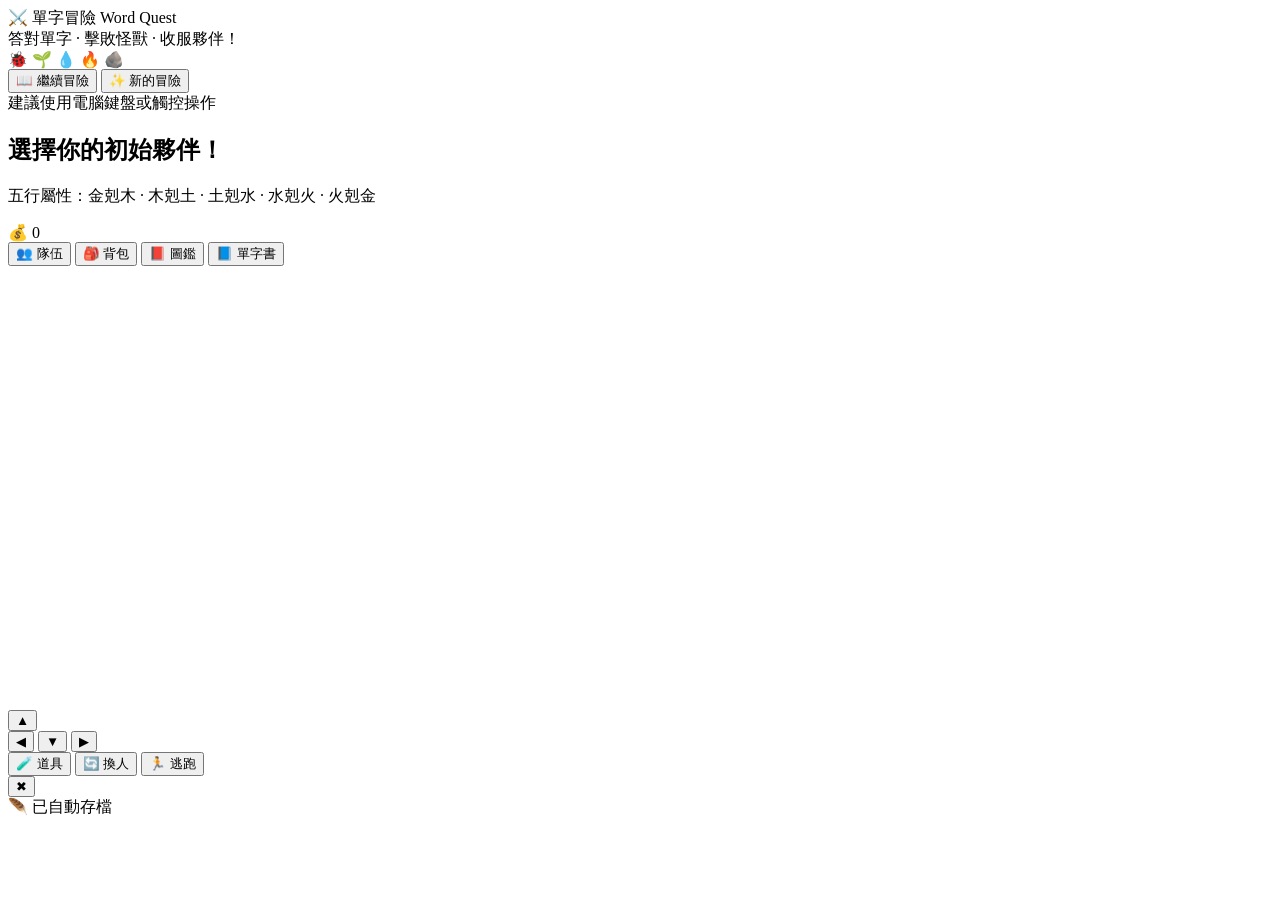
==== index.html @ 083d77da "Add files via upload" ====
<!DOCTYPE html>
<html lang="zh-Hant">
<head>
<meta charset="UTF-8">
<meta name="viewport" content="width=device-width, initial-scale=1.0, user-scalable=no">
<title>單字冒險 RPG — Word Quest</title>
<meta name="theme-color" content="#2b3a7a">
<link rel="manifest" href="manifest.json">
<link rel="icon" type="image/png" href="icons/icon-192.png">
<link rel="apple-touch-icon" href="icons/icon-192.png">
<meta name="mobile-web-app-capable" content="yes">
<meta name="apple-mobile-web-app-capable" content="yes">
<meta name="apple-mobile-web-app-status-bar-style" content="black-translucent">
<meta name="apple-mobile-web-app-title" content="單字冒險">
<link rel="stylesheet" href="css/style.css">
</head>
<body>
<div id="game">

  <!-- ===== 標題畫面 ===== -->
  <div id="screen-title" class="screen active">
    <div class="title-bg"></div>
    <div class="title-inner">
      <div class="title-logo">⚔️ 單字冒險 <span>Word Quest</span></div>
      <div class="title-sub">答對單字 · 擊敗怪獸 · 收服夥伴！</div>
      <div class="title-monsters">🐞 🌱 💧 🔥 🪨</div>
      <div class="title-buttons">
        <button id="btn-continue" class="btn btn-big btn-gold hidden">📖 繼續冒險</button>
        <button id="btn-newgame" class="btn btn-big">✨ 新的冒險</button>
      </div>
      <div class="title-hint">建議使用電腦鍵盤或觸控操作</div>
    </div>
  </div>

  <!-- ===== 初始夥伴選擇 ===== -->
  <div id="screen-starter" class="screen">
    <h2 class="screen-title">選擇你的初始夥伴！</h2>
    <p class="starter-hint">五行屬性：金剋木 · 木剋土 · 土剋水 · 水剋火 · 火剋金</p>
    <div id="starter-list" class="starter-list"></div>
    <div id="starter-detail" class="starter-detail hidden"></div>
  </div>

  <!-- ===== 地圖探索 ===== -->
  <div id="screen-map" class="screen">
    <div id="map-hud">
      <div id="hud-mapname"></div>
      <div id="hud-gold">💰 0</div>
      <div id="hud-team-mini"></div>
      <div class="hud-btns">
        <button class="btn btn-hud" id="btn-team">👥 隊伍</button>
        <button class="btn btn-hud" id="btn-bag">🎒 背包</button>
        <button class="btn btn-hud" id="btn-dex">📕 圖鑑</button>
        <button class="btn btn-hud" id="btn-wordbook">📘 單字書</button>
      </div>
    </div>
    <div id="map-wrap">
      <canvas id="map-canvas" width="660" height="440"></canvas>
      <div id="map-msg" class="hidden"></div>
    </div>
    <div id="dpad">
      <button class="dpad-btn" data-dir="up">▲</button>
      <div class="dpad-mid">
        <button class="dpad-btn" data-dir="left">◀</button>
        <button class="dpad-btn" data-dir="down">▼</button>
        <button class="dpad-btn" data-dir="right">▶</button>
      </div>
    </div>
  </div>

  <!-- ===== 戰鬥畫面 ===== -->
  <div id="screen-battle" class="screen">
    <div id="battle-stage">
      <div id="enemy-side" class="battler-side">
        <div id="enemy-info" class="battler-info">
          <div class="b-name"><span id="enemy-name"></span> <span id="enemy-lv"></span></div>
          <div class="hpbar"><div id="enemy-hp" class="hpfill"></div></div>
          <div id="enemy-hptext" class="hptext"></div>
        </div>
        <div id="enemy-sprite" class="sprite"></div>
      </div>
      <div id="player-side" class="battler-side">
        <div id="player-sprite" class="sprite"></div>
        <div id="player-info" class="battler-info">
          <div class="b-name"><span id="player-name"></span> <span id="player-lv"></span></div>
          <div class="hpbar"><div id="player-hp" class="hpfill"></div></div>
          <div id="player-hptext" class="hptext"></div>
          <div id="player-sp" class="sp-pips"></div>
        </div>
      </div>
      <div id="battle-fx"></div>
    </div>
    <div id="battle-log"></div>
    <div id="battle-panel">
      <!-- 行動選單 -->
      <div id="action-menu" class="hidden">
        <div id="skill-buttons"></div>
        <div class="action-row">
          <button class="btn btn-act" id="btn-b-item">🧪 道具</button>
          <button class="btn btn-act" id="btn-b-switch">🔄 換人</button>
          <button class="btn btn-act" id="btn-b-run">🏃 逃跑</button>
        </div>
      </div>
      <!-- 答題面板 -->
      <div id="question-panel" class="hidden">
        <div id="q-timerbar-wrap" class="hidden"><div id="q-timerbar"></div></div>
        <div id="q-prompt"></div>
        <div id="q-body"></div>
      </div>
      <!-- 子選單（道具/換人） -->
      <div id="battle-submenu" class="hidden"></div>
    </div>
  </div>

  <!-- ===== 通用彈窗 ===== -->
  <div id="modal-mask" class="hidden">
    <div id="modal-box"></div>
  </div>

  <!-- ===== 覆蓋層：商店 / 隊伍 / 背包 / 圖鑑 / 單字書 ===== -->
  <div id="overlay" class="hidden">
    <div id="overlay-box">
      <div id="overlay-head">
        <span id="overlay-title"></span>
        <button class="btn btn-close" id="btn-overlay-close">✖</button>
      </div>
      <div id="overlay-body"></div>
    </div>
  </div>

  <!-- 自動存檔提示 -->
  <div id="save-toast" class="hidden">🪶 已自動存檔</div>
</div>

<script src="js/core/utils.js"></script>
<script src="js/core/audio.js"></script>
<script src="js/core/avatar.js"></script>
<script src="js/data/words.js"></script>
<script src="js/data/skills.js"></script>
<script src="js/data/monsters.js"></script>
<script src="js/data/items.js"></script>
<script src="js/data/maps.js"></script>
<script src="js/core/state.js"></script>
<script src="js/core/learning.js"></script>
<script src="js/systems/monster.js"></script>
<script src="js/systems/battle.js"></script>
<script src="js/ui/screens.js"></script>
<script src="js/ui/map.js"></script>
<script src="js/main.js"></script>
<script>
// PWA：註冊 Service Worker（離線遊玩；需 https 或 localhost）
if ('serviceWorker' in navigator && location.protocol !== 'file:') {
  navigator.serviceWorker.register('sw.js').catch(() => {});
}
</script>
</body>
</html>
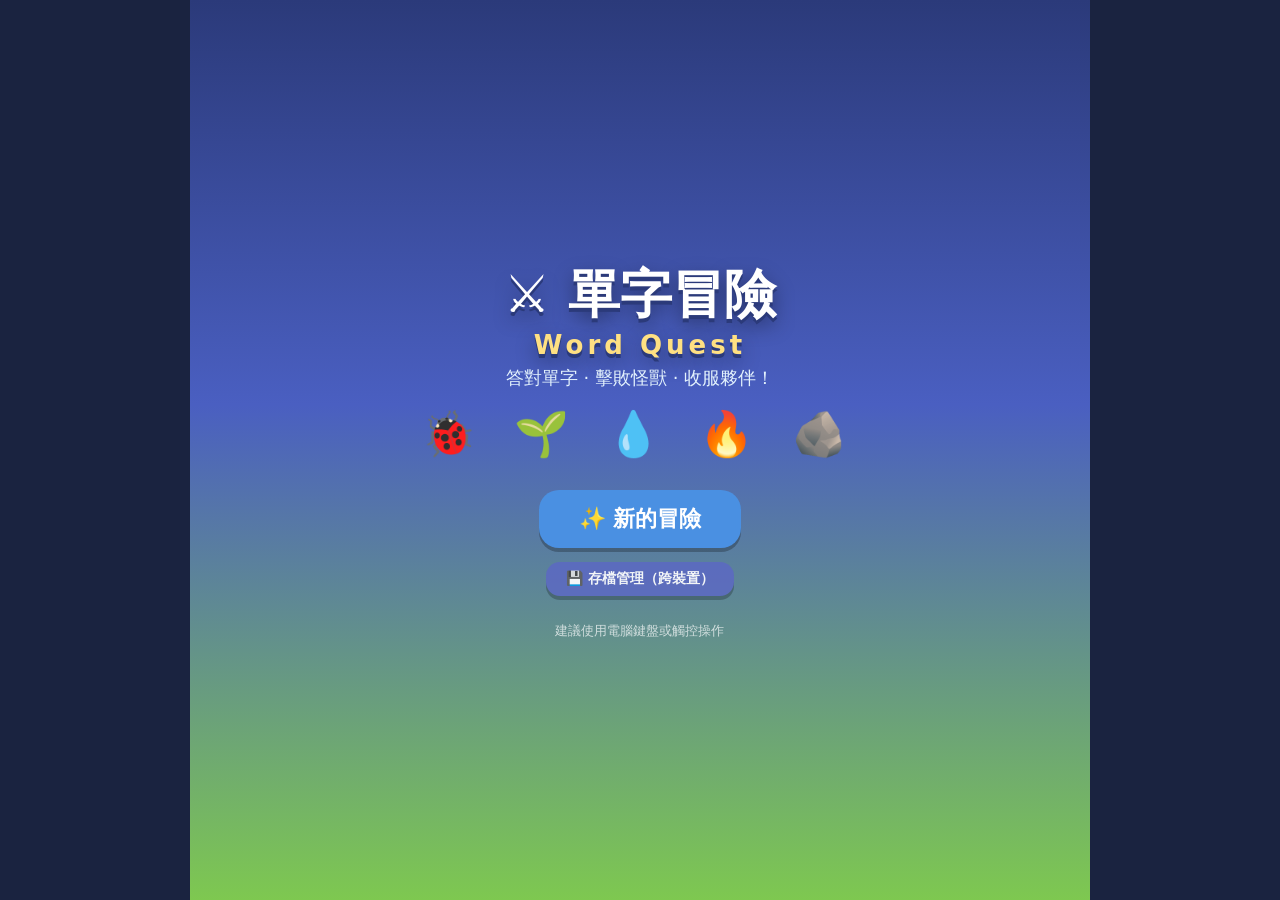
==== commit 739fb4ef: "Add files via upload" ====
--- a/index.html
+++ b/index.html
@@ -27,6 +27,7 @@
       <div class="title-buttons">
         <button id="btn-continue" class="btn btn-big btn-gold hidden">📖 繼續冒險</button>
         <button id="btn-newgame" class="btn btn-big">✨ 新的冒險</button>
+        <button id="btn-savemgr" class="btn btn-mini">💾 存檔管理（跨裝置）</button>
       </div>
       <div class="title-hint">建議使用電腦鍵盤或觸控操作</div>
     </div>
--- a/css/style.css
+++ b/css/style.css
@@ -0,0 +1,340 @@
+/* ============ 單字冒險 RPG — 全域樣式 ============ */
+* { margin: 0; padding: 0; box-sizing: border-box; -webkit-tap-highlight-color: transparent; }
+html, body { height: 100%; overflow: hidden; }
+body {
+  font-family: "Baloo 2", "Yuanti TC", "Microsoft JhengHei", "PingFang TC", system-ui, sans-serif;
+  background: #1a2340;
+  color: #333;
+  user-select: none;
+}
+#game { position: relative; width: 100%; height: 100%; max-width: 900px; margin: 0 auto; }
+
+.hidden { display: none !important; }
+
+/* ============ 畫面切換 ============ */
+.screen {
+  position: absolute; inset: 0;
+  display: none; flex-direction: column;
+  overflow: hidden;
+}
+.screen.active { display: flex; }
+
+/* ============ 按鈕 ============ */
+.btn {
+  border: none; cursor: pointer; font-family: inherit;
+  border-radius: 14px; font-weight: 700;
+  background: #4a90e2; color: #fff;
+  box-shadow: 0 4px 0 rgba(0,0,0,.25);
+  transition: transform .08s, box-shadow .08s;
+  padding: 8px 16px; font-size: 16px;
+}
+.btn:active { transform: translateY(3px); box-shadow: 0 1px 0 rgba(0,0,0,.25); }
+.btn-big { font-size: 22px; padding: 14px 40px; border-radius: 20px; }
+.btn-gold { background: linear-gradient(#ffd54f, #ffb300); color: #6b4a00; }
+.btn-hud { font-size: 13px; padding: 6px 10px; background: #5c6bc0; }
+.btn-close { background: #ef5350; padding: 4px 12px; border-radius: 10px; }
+.btn-act { background: #7e57c2; flex: 1; }
+.btn:disabled { opacity: .45; cursor: default; }
+
+/* ============ 標題畫面 ============ */
+#screen-title { align-items: center; justify-content: center; }
+.title-bg {
+  position: absolute; inset: 0;
+  background: linear-gradient(180deg, #2b3a7a 0%, #4a5fc1 45%, #7ec850 100%);
+}
+.title-inner { position: relative; text-align: center; z-index: 1; }
+.title-logo {
+  font-size: 52px; font-weight: 900; color: #fff;
+  text-shadow: 0 4px 0 #2b3a7a, 0 8px 20px rgba(0,0,0,.4);
+  margin-bottom: 6px;
+}
+.title-logo span { display: block; font-size: 26px; color: #ffe082; letter-spacing: 4px; }
+.title-sub { color: #e3f2fd; font-size: 18px; margin-bottom: 18px; }
+.title-monsters { font-size: 44px; letter-spacing: 12px; margin-bottom: 30px; animation: bounce 2s infinite ease-in-out; }
+@keyframes bounce { 0%,100% { transform: translateY(0); } 50% { transform: translateY(-10px); } }
+.title-buttons { display: flex; flex-direction: column; gap: 14px; align-items: center; }
+.title-hint { margin-top: 26px; color: rgba(255,255,255,.7); font-size: 13px; }
+.btn-mini { font-size: 14px; padding: 8px 20px; background: #5c6bc0; opacity: .92; }
+
+/* 存檔碼輸入/顯示框 */
+.save-code-box {
+  width: 100%; height: 120px; margin-top: 6px;
+  font-family: monospace; font-size: 11px; word-break: break-all;
+  border: 2px solid #b39ddb; border-radius: 10px; padding: 8px;
+  resize: none; background: #f7f5ff; color: #333;
+}
+
+/* ============ 初始夥伴選擇 ============ */
+#screen-starter {
+  background: linear-gradient(180deg, #303f9f, #5c6bc0);
+  align-items: center; padding: 24px; overflow-y: auto;
+}
+.screen-title { color: #fff; font-size: 28px; margin-bottom: 6px; text-shadow: 0 3px 0 rgba(0,0,0,.3); }
+.starter-hint { color: #c5cae9; font-size: 14px; margin-bottom: 18px; }
+.starter-list { display: flex; gap: 12px; flex-wrap: wrap; justify-content: center; }
+.starter-card {
+  width: 130px; background: #fff; border-radius: 18px; padding: 14px 8px;
+  text-align: center; cursor: pointer; border: 4px solid transparent;
+  transition: transform .15s, border-color .15s;
+}
+.starter-card:hover { transform: translateY(-6px); }
+.starter-card.selected { border-color: #ffd54f; transform: translateY(-6px) scale(1.05); }
+.starter-card .s-emoji { font-size: 52px; }
+.starter-card .s-name { font-weight: 800; font-size: 17px; margin-top: 4px; }
+.starter-card .s-elem { font-size: 13px; margin-top: 2px; }
+.starter-detail {
+  margin-top: 20px; background: rgba(255,255,255,.95); border-radius: 18px;
+  padding: 16px 22px; max-width: 480px; text-align: center;
+}
+.starter-detail .d-desc { margin: 8px 0 12px; color: #555; }
+.starter-detail .d-stats { display: flex; gap: 16px; justify-content: center; margin-bottom: 14px; font-weight: 700; }
+
+/* 屬性色 */
+.elem-金 { color: #b8860b; } .elem-木 { color: #2e7d32; } .elem-水 { color: #1565c0; }
+.elem-火 { color: #d84315; } .elem-土 { color: #6d4c41; }
+.badge {
+  display: inline-block; padding: 1px 8px; border-radius: 8px; color: #fff; font-size: 12px; font-weight: 700;
+}
+.badge-金 { background: #c9a227; } .badge-木 { background: #43a047; } .badge-水 { background: #1e88e5; }
+.badge-火 { background: #f4511e; } .badge-土 { background: #8d6e63; }
+
+/* ============ 地圖畫面 ============ */
+#screen-map { background: #142035; }
+#map-hud {
+  display: flex; align-items: center; gap: 10px; padding: 8px 12px;
+  background: #21305c; color: #fff; flex-wrap: wrap;
+}
+#hud-mapname { font-weight: 800; font-size: 16px; }
+#hud-gold { color: #ffd54f; font-weight: 700; }
+#hud-team-mini { display: flex; gap: 4px; font-size: 14px; }
+.mini-mon { background: rgba(255,255,255,.12); border-radius: 8px; padding: 2px 6px; }
+.mini-mon .mini-hp { font-size: 10px; }
+.hud-btns { margin-left: auto; display: flex; gap: 6px; }
+#map-wrap { position: relative; flex: 1; display: flex; align-items: center; justify-content: center; min-height: 0; }
+#map-canvas {
+  max-width: 100%; max-height: 100%;
+  border-radius: 10px; box-shadow: 0 0 30px rgba(0,0,0,.5);
+  image-rendering: pixelated; touch-action: none;
+}
+#map-msg {
+  position: absolute; bottom: 12px; left: 50%; transform: translateX(-50%);
+  background: rgba(0,0,0,.75); color: #fff; padding: 8px 18px; border-radius: 12px;
+  font-size: 15px; white-space: nowrap; z-index: 5; pointer-events: none;
+}
+/* 方向鍵（觸控） */
+#dpad {
+  position: absolute; right: 14px; bottom: 14px; z-index: 6;
+  display: flex; flex-direction: column; align-items: center; gap: 4px; opacity: .85;
+}
+.dpad-mid { display: flex; gap: 4px; }
+.dpad-btn {
+  width: 46px; height: 46px; border-radius: 12px; border: none;
+  background: rgba(255,255,255,.25); color: #fff; font-size: 18px; cursor: pointer;
+}
+.dpad-btn:active { background: rgba(255,255,255,.5); }
+@media (hover: hover) and (pointer: fine) { #dpad { opacity: .35; } #dpad:hover { opacity: .85; } }
+
+/* ============ 戰鬥畫面 ============ */
+#screen-battle { background: linear-gradient(180deg, #87ceeb, #d8f0c0); }
+#battle-stage { position: relative; flex: 1.2; min-height: 220px; overflow: hidden; }
+.battler-side { position: absolute; display: flex; align-items: center; gap: 10px; }
+#enemy-side { top: 18px; right: 20px; flex-direction: row; }
+#player-side { bottom: 12px; left: 20px; }
+.sprite { font-size: 84px; line-height: 1; filter: drop-shadow(0 6px 6px rgba(0,0,0,.3)); transition: transform .2s; position: relative; }
+#enemy-sprite { font-size: 72px; }
+.sprite .elite-star { position: absolute; top: -14px; right: -10px; font-size: 26px; }
+.battler-info {
+  background: rgba(255,255,255,.92); border-radius: 14px; padding: 8px 14px; min-width: 170px;
+  box-shadow: 0 3px 8px rgba(0,0,0,.2);
+}
+.b-name { font-weight: 800; font-size: 15px; display: flex; justify-content: space-between; gap: 8px; }
+.hpbar { height: 12px; background: #ddd; border-radius: 6px; margin-top: 5px; overflow: hidden; }
+.hpfill { height: 100%; width: 100%; background: linear-gradient(#66bb6a, #43a047); border-radius: 6px; transition: width 1.1s ease-out; }
+.hpfill.hp-mid { background: linear-gradient(#ffca28, #ffa000); }
+.hpfill.hp-low { background: linear-gradient(#ef5350, #d32f2f); }
+.hptext { font-size: 11px; color: #666; text-align: right; margin-top: 2px; }
+.sp-pips { margin-top: 4px; font-size: 13px; letter-spacing: 2px; }
+
+/* 戰鬥動畫 */
+@keyframes atk-lunge { 0% { transform: translate(0,0); } 40% { transform: translate(40px,-30px) scale(1.1); } 100% { transform: translate(0,0); } }
+@keyframes atk-lunge-enemy { 0% { transform: translate(0,0); } 40% { transform: translate(-40px,30px) scale(1.1); } 100% { transform: translate(0,0); } }
+@keyframes hit-shake { 0%,100% { transform: translateX(0); } 25% { transform: translateX(-8px); } 75% { transform: translateX(8px); } }
+@keyframes faint { to { transform: translateY(40px) rotate(30deg); opacity: 0; } }
+.anim-lunge { animation: atk-lunge .45s ease; }
+.anim-lunge-enemy { animation: atk-lunge-enemy .45s ease; }
+.anim-hit { animation: hit-shake .35s ease; }
+.anim-faint { animation: faint .7s ease forwards; }
+#battle-fx {
+  position: absolute; inset: 0; pointer-events: none; display: flex;
+  align-items: center; justify-content: center; font-size: 60px; z-index: 3;
+}
+.fx-burst { animation: fx-pop .5s ease forwards; }
+@keyframes fx-pop { 0% { transform: scale(.3); opacity: 0; } 40% { transform: scale(1.4); opacity: 1; } 100% { transform: scale(1); opacity: 0; } }
+.dmg-num {
+  position: absolute; font-size: 30px; font-weight: 900; color: #fff;
+  text-shadow: 0 2px 0 #c62828, 0 0 8px rgba(0,0,0,.4);
+  animation: dmg-float 1.7s ease forwards; pointer-events: none; z-index: 4;
+}
+.dmg-num.crit { color: #ffee58; font-size: 40px; }
+.dmg-num.heal { text-shadow: 0 2px 0 #2e7d32, 0 0 8px rgba(0,0,0,.4); }
+@keyframes dmg-float { 0% { transform: translateY(0); opacity: 1; } 100% { transform: translateY(-60px); opacity: 0; } }
+
+/* QTE 完美格擋 */
+#qte-box {
+  position: absolute; top: 50%; left: 50%; transform: translate(-50%, -50%);
+  background: rgba(255, 255, 255, .97); border: 4px solid #ffb300; border-radius: 18px;
+  padding: 14px 22px; text-align: center; z-index: 6;
+  box-shadow: 0 8px 30px rgba(0,0,0,.35);
+  animation: qte-pop .15s ease;
+}
+@keyframes qte-pop { from { transform: translate(-50%, -50%) scale(.5); opacity: 0; } to { transform: translate(-50%, -50%) scale(1); opacity: 1; } }
+.qte-title { font-size: 14px; font-weight: 800; color: #e65100; margin-bottom: 4px; }
+.qte-word { font-size: 30px; font-weight: 900; letter-spacing: 4px; color: #1565c0; margin-bottom: 6px; }
+.qte-timer { height: 7px; background: #eee; border-radius: 4px; overflow: hidden; margin-bottom: 10px; }
+.qte-timer-fill { height: 100%; width: 100%; background: linear-gradient(90deg, #ef5350, #ffb300); transition: width 2.5s linear; }
+.qte-btns { display: flex; gap: 10px; justify-content: center; }
+
+#battle-log {
+  background: rgba(0,0,0,.65); color: #fff; padding: 6px 16px; font-size: 15px;
+  min-height: 34px; text-align: center;
+}
+#battle-panel { background: #fffde7; padding: 10px 12px 14px; min-height: 170px; }
+#skill-buttons { display: grid; grid-template-columns: 1fr 1fr; gap: 8px; margin-bottom: 8px; }
+.btn-skill {
+  background: #fff; color: #333; border: 3px solid #90caf9; text-align: left;
+  padding: 8px 12px; border-radius: 12px; font-size: 15px;
+}
+.btn-skill .sk-cost { float: right; color: #7e57c2; font-weight: 800; font-size: 13px; }
+.btn-skill .sk-desc { display: block; font-size: 11px; color: #888; font-weight: 400; }
+.action-row { display: flex; gap: 8px; }
+
+/* 答題面板 */
+#q-prompt { text-align: center; font-size: 20px; font-weight: 800; margin: 6px 0 10px; }
+#q-prompt .q-word { font-size: 30px; color: #1565c0; letter-spacing: 2px; }
+#q-prompt .q-audio { cursor: pointer; font-size: 24px; margin-left: 8px; }
+#q-timerbar-wrap { height: 8px; background: #eee; border-radius: 4px; overflow: hidden; margin-bottom: 6px; }
+#q-timerbar { height: 100%; width: 100%; background: linear-gradient(90deg, #66bb6a, #ffca28, #ef5350); transition: width .1s linear; }
+.q-options { display: grid; grid-template-columns: 1fr 1fr; gap: 8px; }
+.btn-opt {
+  background: #fff; color: #333; border: 3px solid #b39ddb; border-radius: 12px;
+  padding: 12px 8px; font-size: 18px; font-weight: 700; cursor: pointer;
+}
+.btn-opt:hover { background: #f3e5f5; }
+.btn-opt.opt-correct { background: #c8e6c9; border-color: #43a047; }
+.btn-opt.opt-wrong { background: #ffcdd2; border-color: #e53935; }
+.btn-opt.opt-removed { opacity: .25; pointer-events: none; }
+/* 拼字 */
+.spell-slots { display: flex; gap: 6px; justify-content: center; margin-bottom: 12px; flex-wrap: wrap; }
+.spell-slot {
+  width: 38px; height: 44px; border-bottom: 4px solid #90a4ae; font-size: 26px; font-weight: 800;
+  display: flex; align-items: center; justify-content: center; color: #1565c0;
+}
+.spell-slot.fixed { color: #555; border-bottom-color: #ddd; }
+.letter-bank { display: flex; gap: 8px; justify-content: center; flex-wrap: wrap; }
+.btn-letter {
+  width: 44px; height: 44px; border-radius: 50%; border: none; font-size: 20px; font-weight: 800;
+  background: linear-gradient(#4fc3f7, #0288d1); color: #fff; cursor: pointer;
+  box-shadow: 0 3px 0 rgba(0,0,0,.2);
+}
+.btn-letter:disabled { opacity: .25; }
+.spell-ctrl { text-align: center; margin-top: 10px; }
+.btn-back { background: #ff8a65; }
+
+/* ============ 彈窗 ============ */
+#modal-mask {
+  position: absolute; inset: 0; background: rgba(0,0,0,.55); z-index: 30;
+  display: flex; align-items: center; justify-content: center;
+}
+#modal-box {
+  background: #fff; border-radius: 20px; padding: 24px 28px; max-width: 420px; width: 88%;
+  text-align: center; box-shadow: 0 10px 40px rgba(0,0,0,.4);
+  max-height: 85%; overflow-y: auto;
+}
+#modal-box h3 { font-size: 22px; margin-bottom: 10px; }
+#modal-box .m-emoji { font-size: 64px; margin: 8px 0; }
+#modal-box .m-body { color: #555; margin-bottom: 16px; font-size: 15px; }
+#modal-box .m-buttons { display: flex; gap: 10px; justify-content: center; flex-wrap: wrap; }
+#modal-box .m-buttons .btn { white-space: normal; line-height: 1.35; max-width: 100%; }
+@keyframes evolve-glow { 0%,100% { filter: brightness(1); transform: scale(1);} 50% { filter: brightness(2.2) drop-shadow(0 0 30px #ffd54f); transform: scale(1.25);} }
+.evolving { animation: evolve-glow 1.2s ease 2; }
+
+/* ============ 覆蓋層 ============ */
+#overlay {
+  position: absolute; inset: 0; background: rgba(10,15,40,.7); z-index: 20;
+  display: flex; align-items: center; justify-content: center;
+}
+#overlay-box {
+  background: #f5f5f5; border-radius: 20px; width: 92%; max-width: 640px; height: 86%;
+  display: flex; flex-direction: column; overflow: hidden;
+}
+#overlay-head {
+  display: flex; justify-content: space-between; align-items: center;
+  background: #5c6bc0; color: #fff; padding: 10px 16px; font-size: 19px; font-weight: 800;
+}
+#overlay-body { flex: 1; overflow-y: auto; padding: 14px; }
+
+/* 隊伍卡片 */
+.team-card {
+  background: #fff; border-radius: 16px; padding: 12px; margin-bottom: 10px;
+  display: flex; gap: 12px; align-items: center;
+}
+.team-card .t-emoji { font-size: 46px; }
+.team-card .t-info { flex: 1; }
+.team-card .t-name { font-weight: 800; }
+.team-card .t-stats { font-size: 12px; color: #666; margin-top: 2px; }
+.team-card .t-hpbar { height: 8px; background: #eee; border-radius: 4px; margin-top: 4px; overflow: hidden; }
+.team-card .t-btns { display: flex; flex-direction: column; gap: 4px; }
+.team-card .t-btns .btn { font-size: 12px; padding: 4px 10px; }
+.t-order { display: flex; flex-direction: column; gap: 6px; }
+.t-ord-btn { font-size: 13px; padding: 4px 9px; background: #78909c; border-radius: 9px; }
+.exp-bar { height: 5px; background: #e0e0e0; border-radius: 3px; margin-top: 3px; overflow: hidden; }
+.exp-fill { height: 100%; background: #ab47bc; }
+
+/* 商店 */
+.shop-item {
+  background: #fff; border-radius: 14px; padding: 10px 14px; margin-bottom: 8px;
+  display: flex; align-items: center; gap: 12px;
+}
+.shop-item .si-emoji { font-size: 34px; }
+.shop-item .si-info { flex: 1; }
+.shop-item .si-name { font-weight: 800; }
+.shop-item .si-desc { font-size: 12px; color: #777; }
+.shop-item .si-price { color: #f57f17; font-weight: 800; white-space: nowrap; }
+
+/* 圖鑑 */
+.dex-grid { display: grid; grid-template-columns: repeat(auto-fill, minmax(90px, 1fr)); gap: 8px; }
+.dex-cell { background: #fff; border-radius: 12px; padding: 8px 4px; text-align: center; }
+.dex-cell .d-emoji { font-size: 34px; }
+.dex-cell.unseen { opacity: .4; filter: grayscale(1); }
+.dex-cell .d-name { font-size: 12px; font-weight: 700; margin-top: 2px; }
+.dex-cell .d-caught { font-size: 11px; color: #43a047; }
+
+/* 單字書 */
+.wb-summary { background: #fff; border-radius: 14px; padding: 10px 16px; margin-bottom: 10px; font-size: 14px; }
+.wb-row {
+  background: #fff; border-radius: 10px; padding: 6px 12px; margin-bottom: 5px;
+  display: flex; align-items: center; gap: 10px; font-size: 15px;
+}
+.wb-row .w-en { font-weight: 800; width: 110px; }
+.wb-row .w-zh { color: #666; flex: 1; }
+.wb-row .w-stat { font-size: 12px; color: #999; }
+.wb-row .w-star { color: #ffb300; }
+.wb-row.wb-wrong { border-left: 4px solid #ef5350; }
+.wb-audio { cursor: pointer; }
+
+/* 自動存檔提示 */
+#save-toast {
+  position: absolute; top: 12px; right: 14px; z-index: 50;
+  background: rgba(0,0,0,.7); color: #ffe082; padding: 6px 14px; border-radius: 20px;
+  font-size: 14px; animation: toast-fade 1.8s ease forwards;
+}
+@keyframes toast-fade { 0% { opacity: 0; transform: translateY(-8px);} 15% { opacity: 1; transform: translateY(0);} 80% { opacity: 1;} 100% { opacity: 0;} }
+
+/* 響應式 */
+@media (max-width: 600px) {
+  .sprite { font-size: 60px; }
+  #enemy-sprite { font-size: 54px; }
+  .battler-info { min-width: 130px; padding: 6px 10px; }
+  .title-logo { font-size: 38px; }
+  #skill-buttons { grid-template-columns: 1fr; }
+}
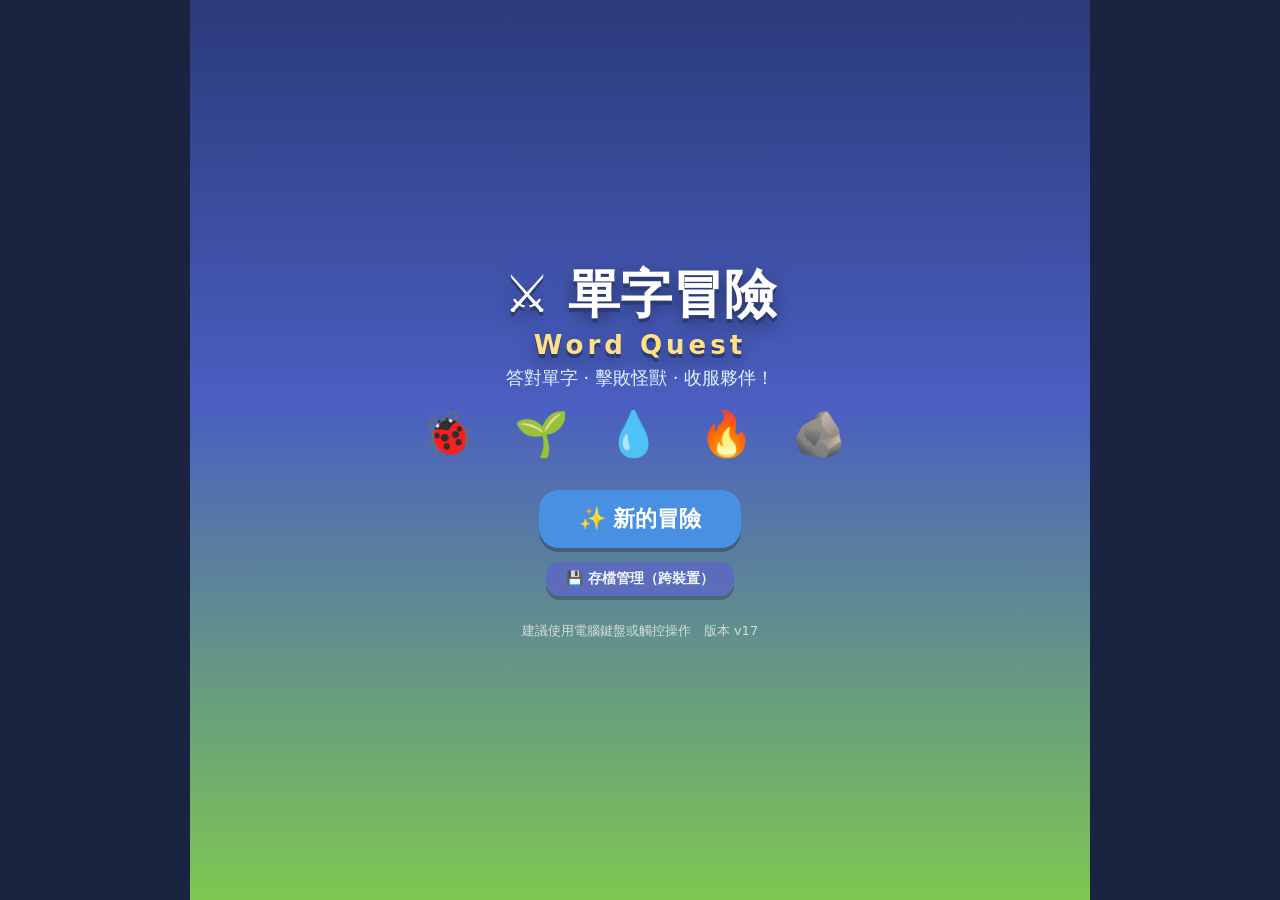
==== commit cf0e70c9: "Add files via upload" ====
--- a/index.html
+++ b/index.html
@@ -29,7 +29,7 @@
         <button id="btn-newgame" class="btn btn-big">✨ 新的冒險</button>
         <button id="btn-savemgr" class="btn btn-mini">💾 存檔管理（跨裝置）</button>
       </div>
-      <div class="title-hint">建議使用電腦鍵盤或觸控操作</div>
+      <div class="title-hint">建議使用電腦鍵盤或觸控操作　<span id="game-ver"></span></div>
     </div>
   </div>
 
--- a/css/style.css
+++ b/css/style.css
@@ -88,6 +88,23 @@
 }
 .starter-detail .d-desc { margin: 8px 0 12px; color: #555; }
 .starter-detail .d-stats { display: flex; gap: 16px; justify-content: center; margin-bottom: 14px; font-weight: 700; }
+
+/* 進化階段光環（繼承感：同基底圖像 + 階段標記） */
+.evo-wrap { position: relative; display: inline-block; }
+.evo2 { text-shadow: 0 0 6px #cfd8dc, 0 0 14px #90caf9, 0 0 20px #b0c4de; }
+.evo3 { text-shadow: 0 0 6px #ffe082, 0 0 14px #ffb300, 0 0 22px #ff8f00; }
+.evo3::after {
+  content: '👑'; position: absolute; top: -0.5em; right: -0.3em;
+  font-size: 0.45em; text-shadow: none;
+}
+
+/* 圖片怪獸：以 1em 融入文字排版（隨所在處字級縮放） */
+.sp-img {
+  width: 1em; height: 1em; object-fit: contain;
+  vertical-align: -0.12em;
+}
+.evo2 .sp-img { filter: drop-shadow(0 0 3px #90caf9) drop-shadow(0 0 7px #90caf9); }
+.evo3 .sp-img { filter: drop-shadow(0 0 3px #ffd54f) drop-shadow(0 0 8px #ff8f00); }
 
 /* 屬性色 */
 .elem-金 { color: #b8860b; } .elem-木 { color: #2e7d32; } .elem-水 { color: #1565c0; }
